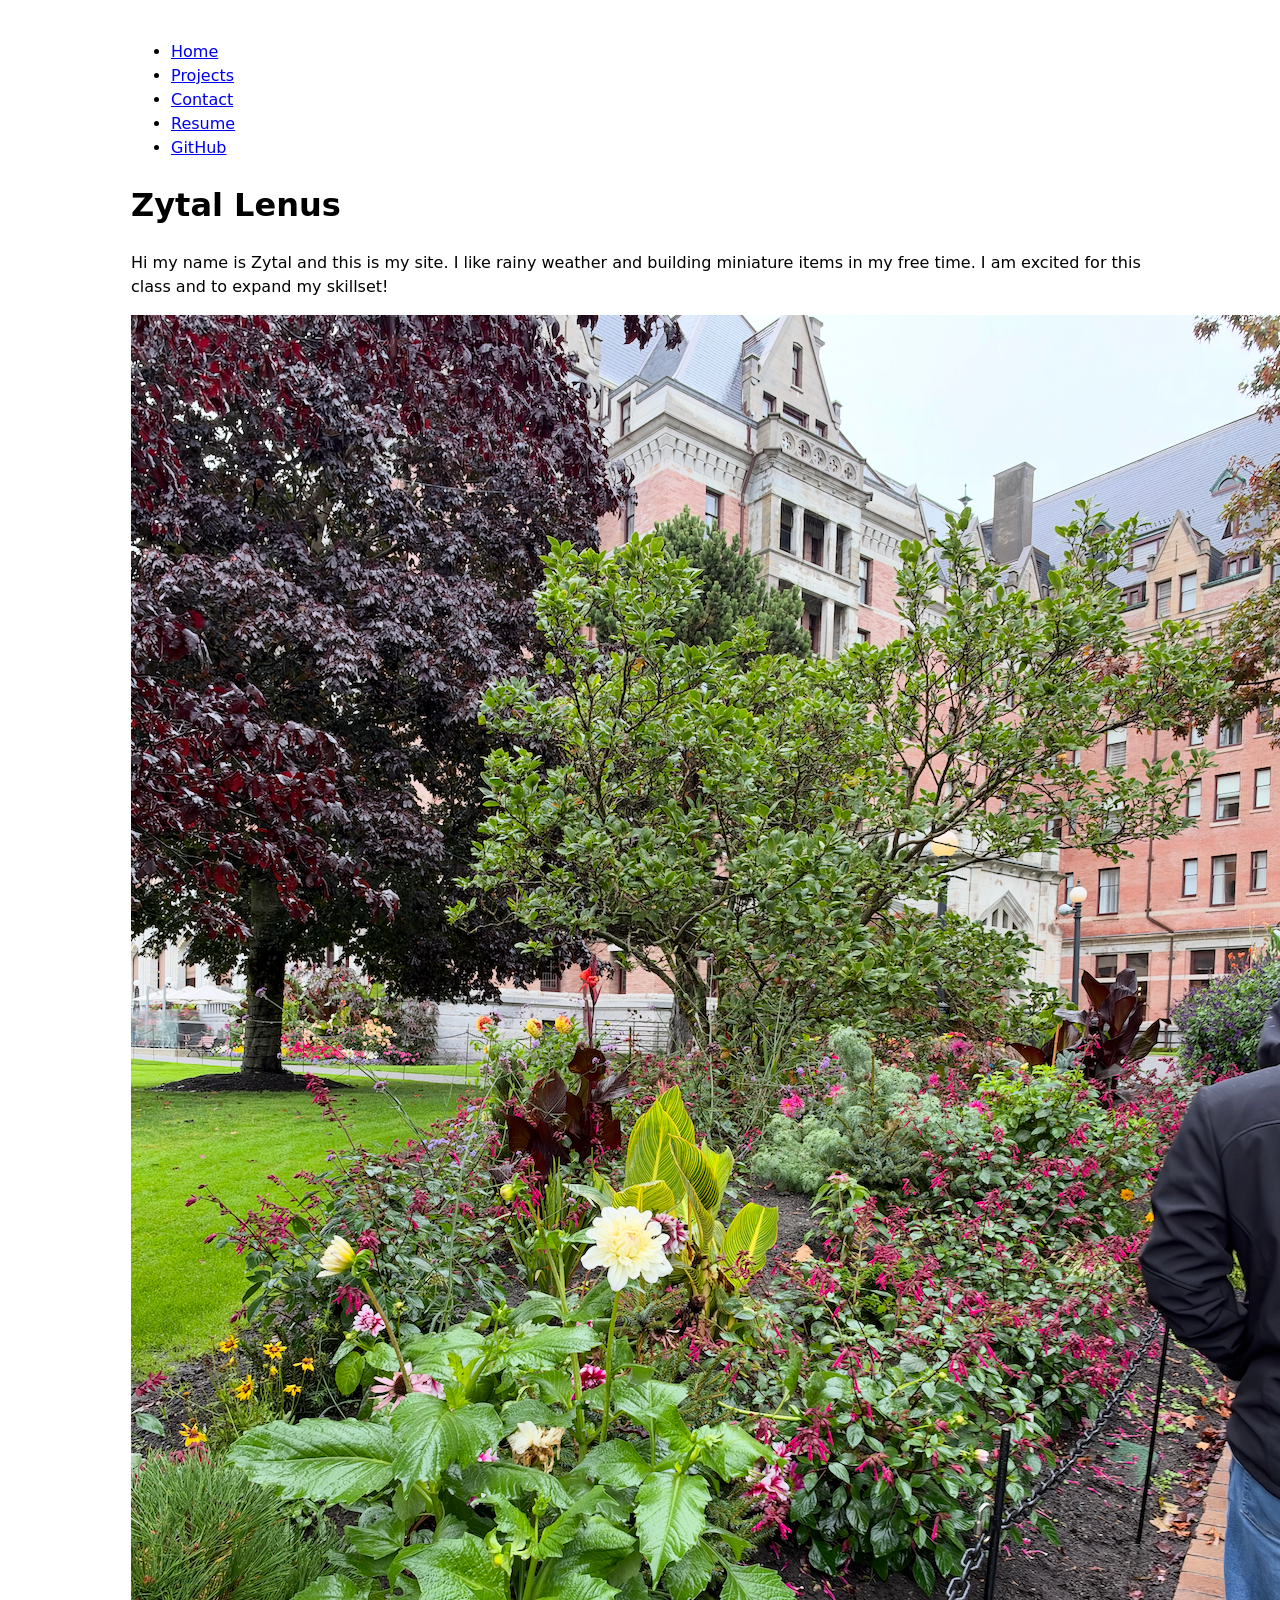
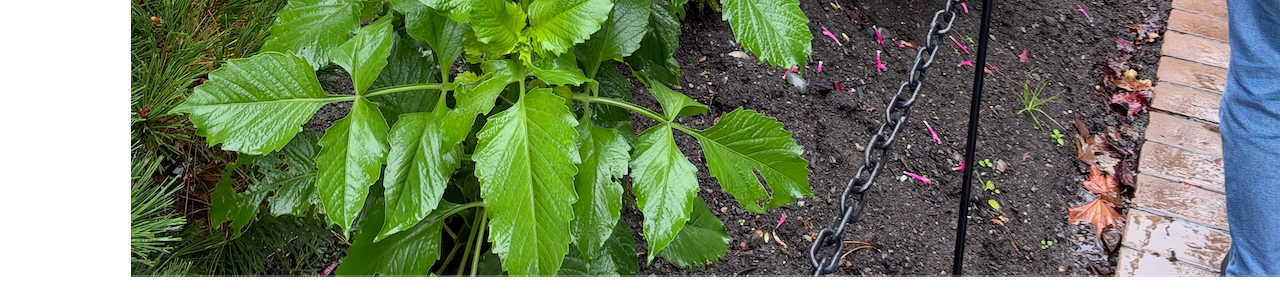
==== index.html @ 49779893 "Nav Update" ====
<!DOCTYPE html>
<html lang="en">
<head>
    <meta charset="UTF-8">
    <meta name="viewport" content="width=device-width, initial-scale=1.0">
    <title>Zytal Lenus: Personal Site and Portfolio.</title>
    <link rel = "stylesheet" href="style.css">
</head>
<body>
<nav>
    <ul>
        <li><a href="./">Home</a></li>
        <li><a href="projects/">Projects</a></li>
        <li><a href="contact/">Contact</a></li>
        <li><a href="resume/">Resume</a></li>
        <li><a href="https://github.com/zlenus" target="_blank">GitHub</a></li>
    </ul>   
</nav>

    <h1>Zytal Lenus</h1>
    <p>Hi my name is Zytal and this is my site. I like rainy weather and building miniature items in my free time. I am excited for this class and to expand my skillset! </p>

    
</body>
<img src = "images/Garden.png" alt="The Empress Hotel's greenery in Victoria, Canada" />
</html>
---- style.css ----
body 
{
  font: 100%/1.5 system-ui;
  max-width: 100ch;
  margin-inline: auto;
  padding: 1rem;
}
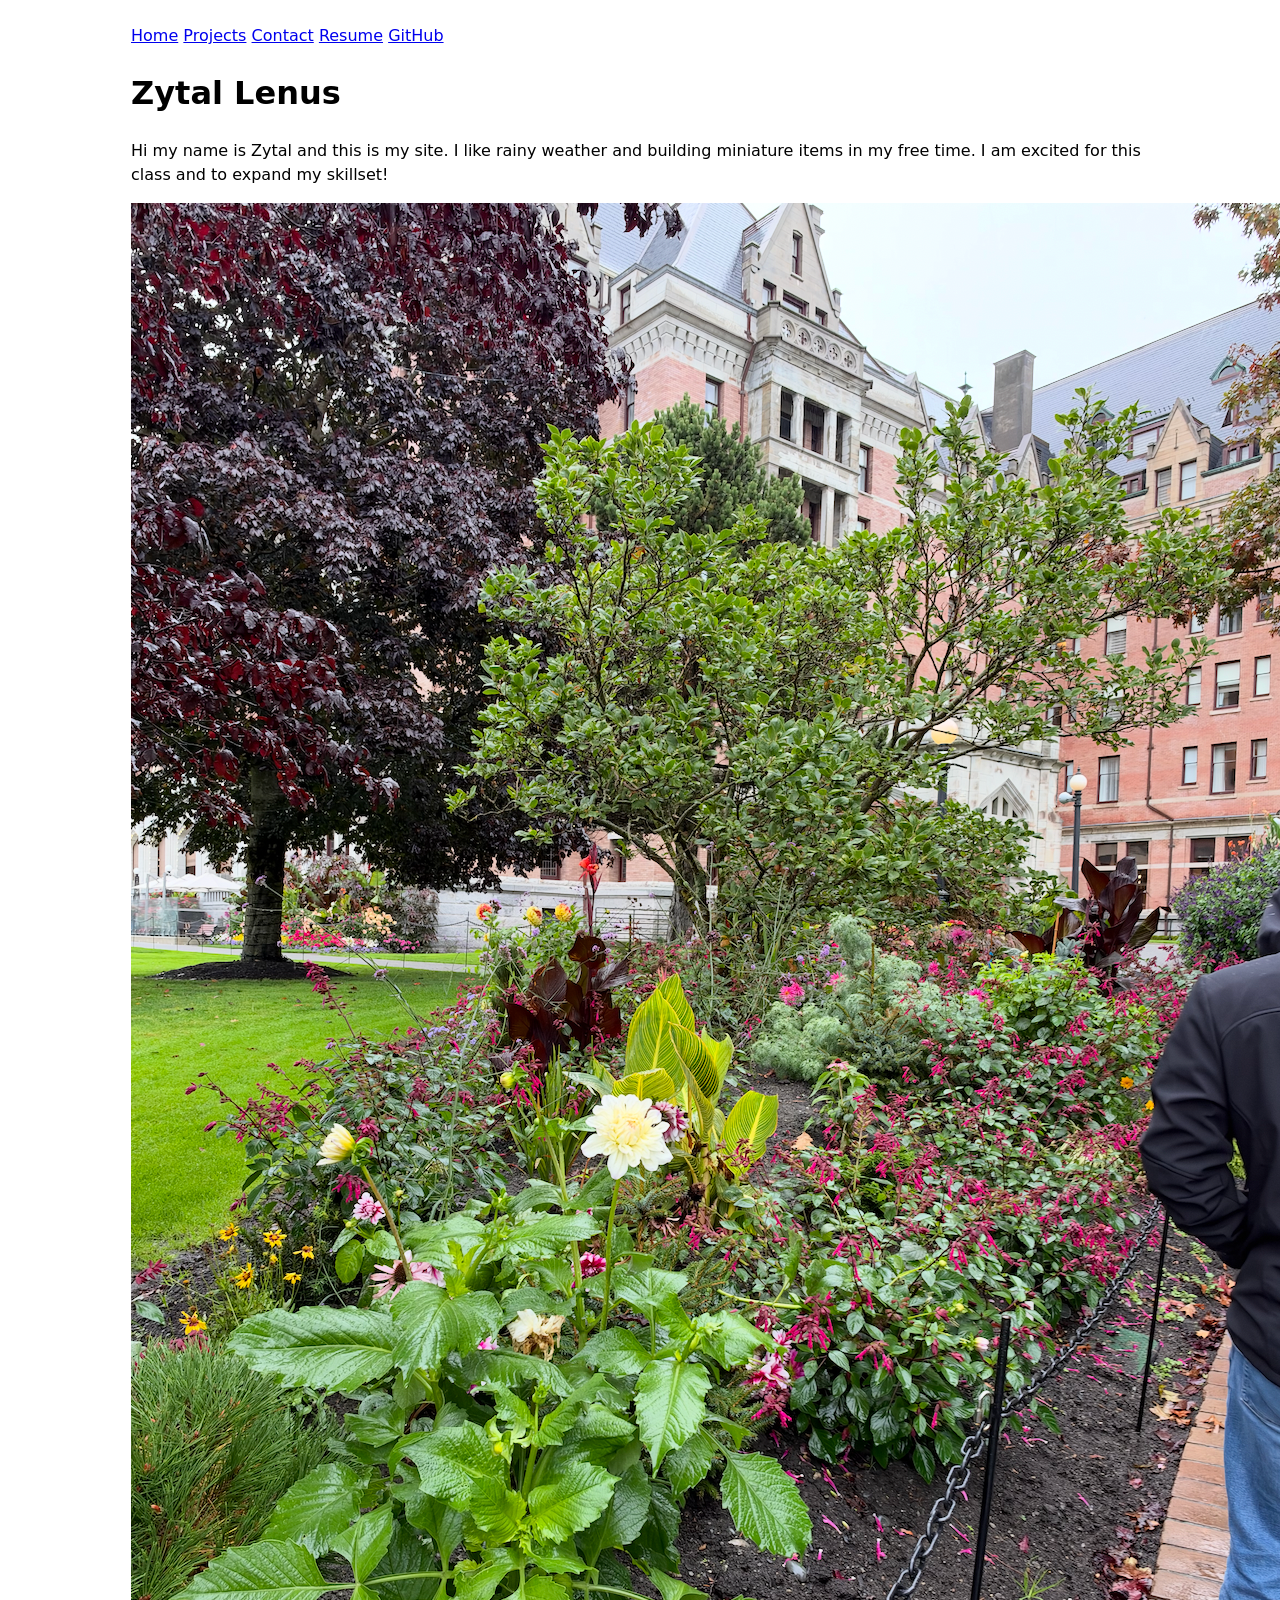
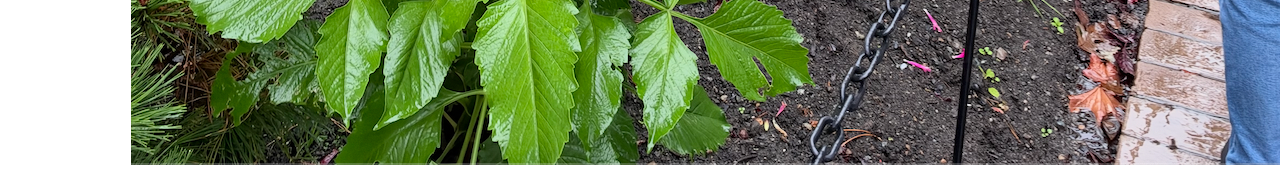
==== commit 339b0c52: "Update index.html" ====
--- a/index.html
+++ b/index.html
@@ -8,13 +8,11 @@
 </head>
 <body>
 <nav>
-    <ul>
-        <li><a href="./">Home</a></li>
-        <li><a href="projects/">Projects</a></li>
-        <li><a href="contact/">Contact</a></li>
-        <li><a href="resume/">Resume</a></li>
-        <li><a href="https://github.com/zlenus" target="_blank">GitHub</a></li>
-    </ul>   
+    <a href="./">Home</a>
+    <a href="projects/">Projects</a>
+    <a href="contact/">Contact</a>
+    <a href="resume/">Resume</a>
+    <a href="https://github.com/zlenus" target="_blank">GitHub</a>
 </nav>
 
     <h1>Zytal Lenus</h1>
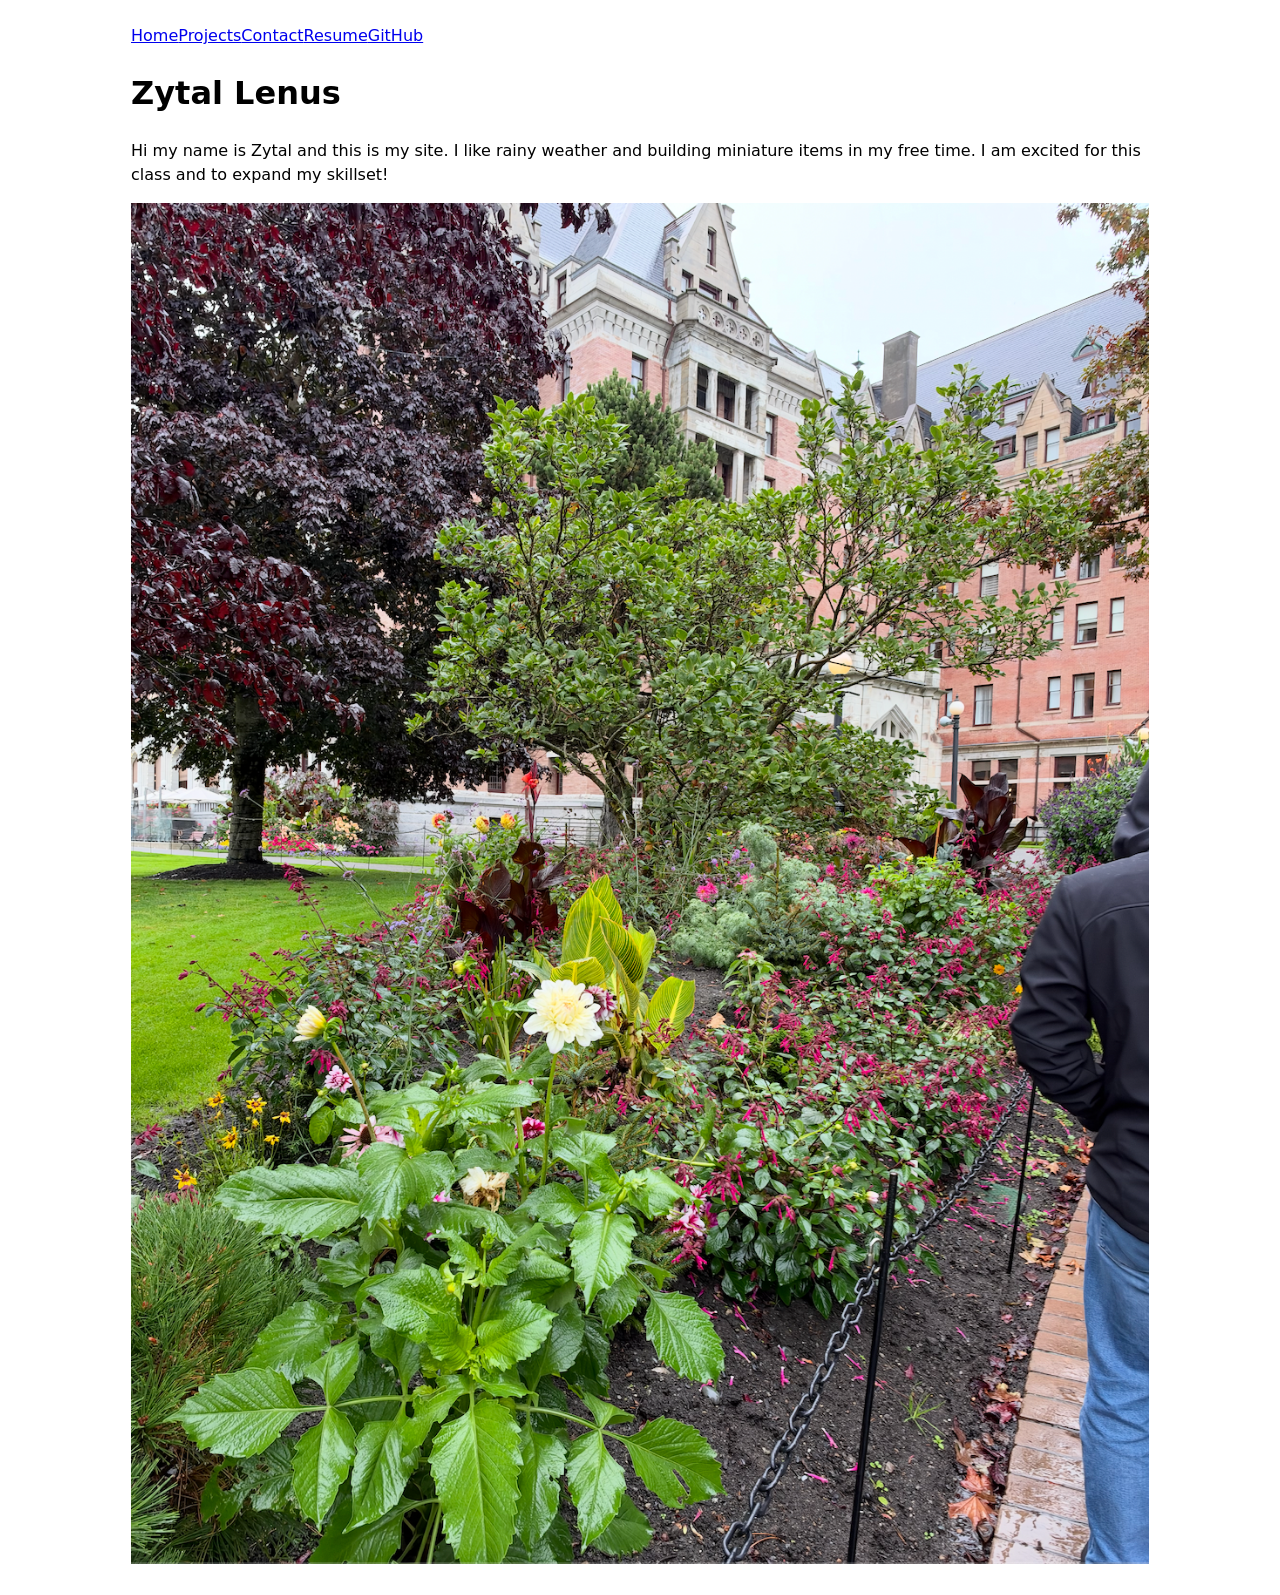
==== commit 933463bd: "CSS style changes" ====
--- a/index.html
+++ b/index.html
@@ -17,8 +17,8 @@
 
     <h1>Zytal Lenus</h1>
     <p>Hi my name is Zytal and this is my site. I like rainy weather and building miniature items in my free time. I am excited for this class and to expand my skillset! </p>
-
+    <img src = "images/Garden.png" alt="The Empress Hotel's greenery in Victoria, Canada" />
     
 </body>
-<img src = "images/Garden.png" alt="The Empress Hotel's greenery in Victoria, Canada" />
+
 </html>
--- a/style.css
+++ b/style.css
@@ -5,3 +5,12 @@
   margin-inline: auto;
   padding: 1rem;
 }
+img
+{
+  max-width: 100%;
+}
+nav
+{
+  display:flex;
+
+}
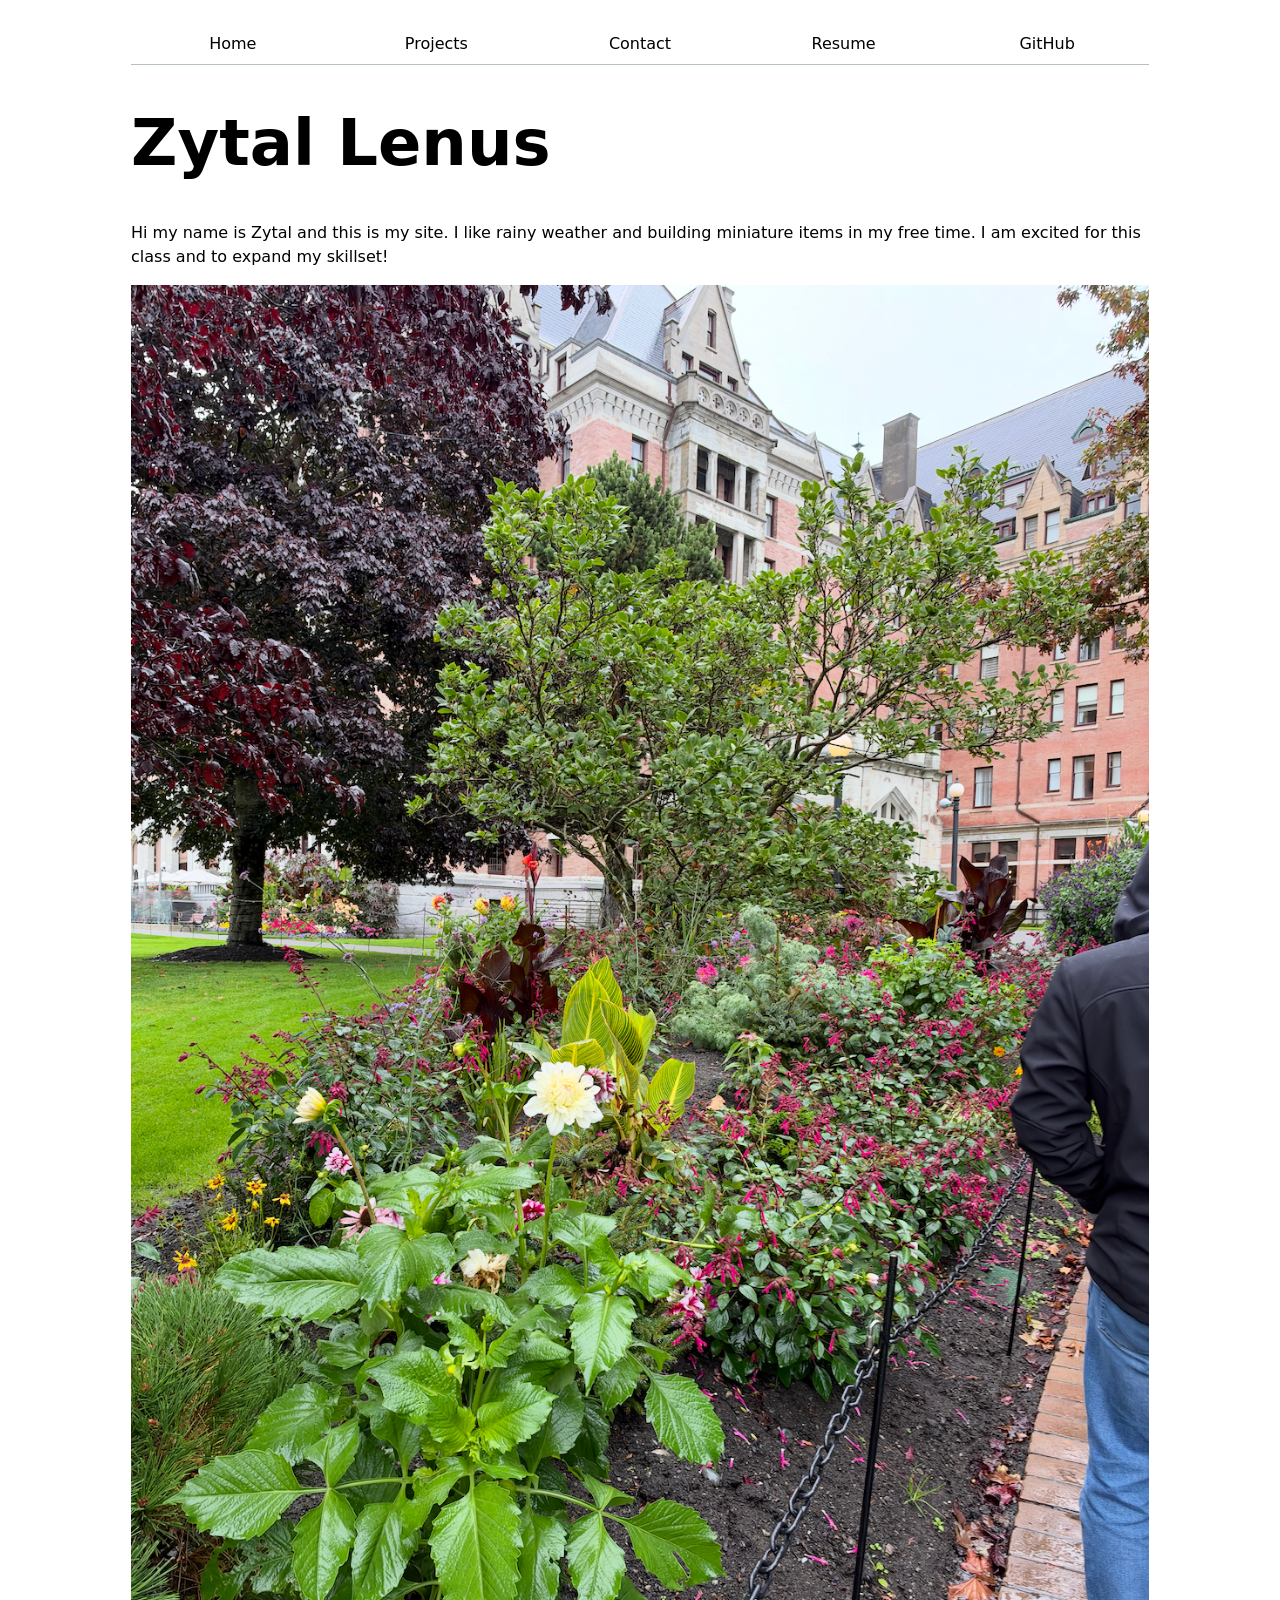
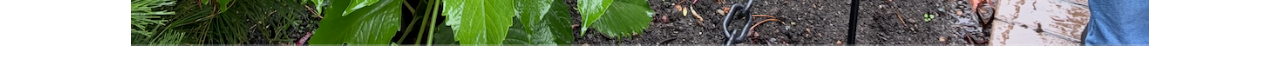
==== commit 87ce1d4b: "global file creation" ====
--- a/index.html
+++ b/index.html
@@ -5,6 +5,7 @@
     <meta name="viewport" content="width=device-width, initial-scale=1.0">
     <title>Zytal Lenus: Personal Site and Portfolio.</title>
     <link rel = "stylesheet" href="style.css">
+    <script type="module" src="global.js"></script>
 </head>
 <body>
 <nav>
--- a/style.css
+++ b/style.css
@@ -1,16 +1,131 @@
-body 
-{
+body {
   font: 100%/1.5 system-ui;
   max-width: 100ch;
   margin-inline: auto;
   padding: 1rem;
 }
-img
-{
+
+img {
   max-width: 100%;
 }
-nav
-{
+
+nav {
   display:flex;
+  margin-bottom: 1em;
+  border-bottom: 1px solid oklch(80% 3% 200);
+}
 
+nav a {
+  flex:1;
+  text-decoration: none;
+  color: inherit;
+  text-align: center;
+  padding: 0.5em;
 }
+nav a.current {
+  border-bottom: 0.4em solid oklch(80% 3% 200);
+  padding-bottom: 0.1em;
+}
+html {
+  --color-accent: oklch(37.67% 0.1546 29.23);
+  accent-color: var(--color-accent);
+}
+nav a:hover {
+  border-bottom: 0.4em solid var(--color-accent);
+  padding-bottom: 0.1em;
+  background-color: oklch(from var(--color-accent) 95% 5% h);
+}
+input, textarea, button {
+  font: inherit;
+}
+form {
+  display: grid;
+  grid-template-columns: auto 1fr;
+  gap: 1em;
+}
+form label {
+  display: grid;
+  grid-template-columns: subgrid;
+  grid-column: 1 / -1;
+}
+form button {
+  grid-column: 1 / -1;
+}
+.projects {
+  display: grid;
+  grid-template-columns: repeat(auto-fill, minmax(15em, 1fr));
+  gap: 1em;
+}
+.projects article {
+  display: grid;
+  grid-template-rows: subgrid;
+  grid-row: span 3;
+}
+.projects h2 {
+  margin: 0;
+}
+h1 {
+  font-size: 400%;
+}
+h1, h2, h3, h4, h5, h6 {
+  line-height: 1.1;
+  text-wrap: balance;
+}
+
+.resume .education         { --section-color: oklch(55% 50% 250); }
+.resume .experience        { --section-color: oklch(55% 50% 150); }
+.resume .personal-projects { --section-color: oklch(60% 50% 60); } 
+.resume .skills            { --section-color: oklch(55% 50% 310); }
+
+.resume section {
+  margin-block: 2.5em;
+}
+.resume h2 {
+  color: var(--section-color);
+  border-bottom: 2px solid var(--section-color);
+  padding-bottom: 0.2em;
+}
+.resume article, .resume .skills ul {
+  border-left: 0.3em solid var(--section-color);
+  padding-left: 1em;
+}
+.resume article {
+  margin-block: 1.25em;
+}
+ 
+.resume article header {
+  display: flex;
+  flex-wrap: wrap;
+  justify-content: space-between;
+  align-items: baseline;
+  gap: 0 1em;
+}
+ 
+.resume h3, .resume article header p {
+  margin: 0;
+}
+ 
+.resume time {
+  color: var(--section-color);
+}
+ 
+.resume li {
+  margin-left: 1.2em;
+}
+
+.resume .project-grid {
+  display: grid;
+  grid-template-columns: repeat(auto-fill, minmax(15em, 1fr));
+  gap: 1em;
+}
+
+.resume .project-grid article {
+  display: grid;
+  grid-template-rows: subgrid;
+  grid-row: span 2;
+  margin-block: 0;
+}
+
+.resume .project-grid p {
+  margin: 0;
+}
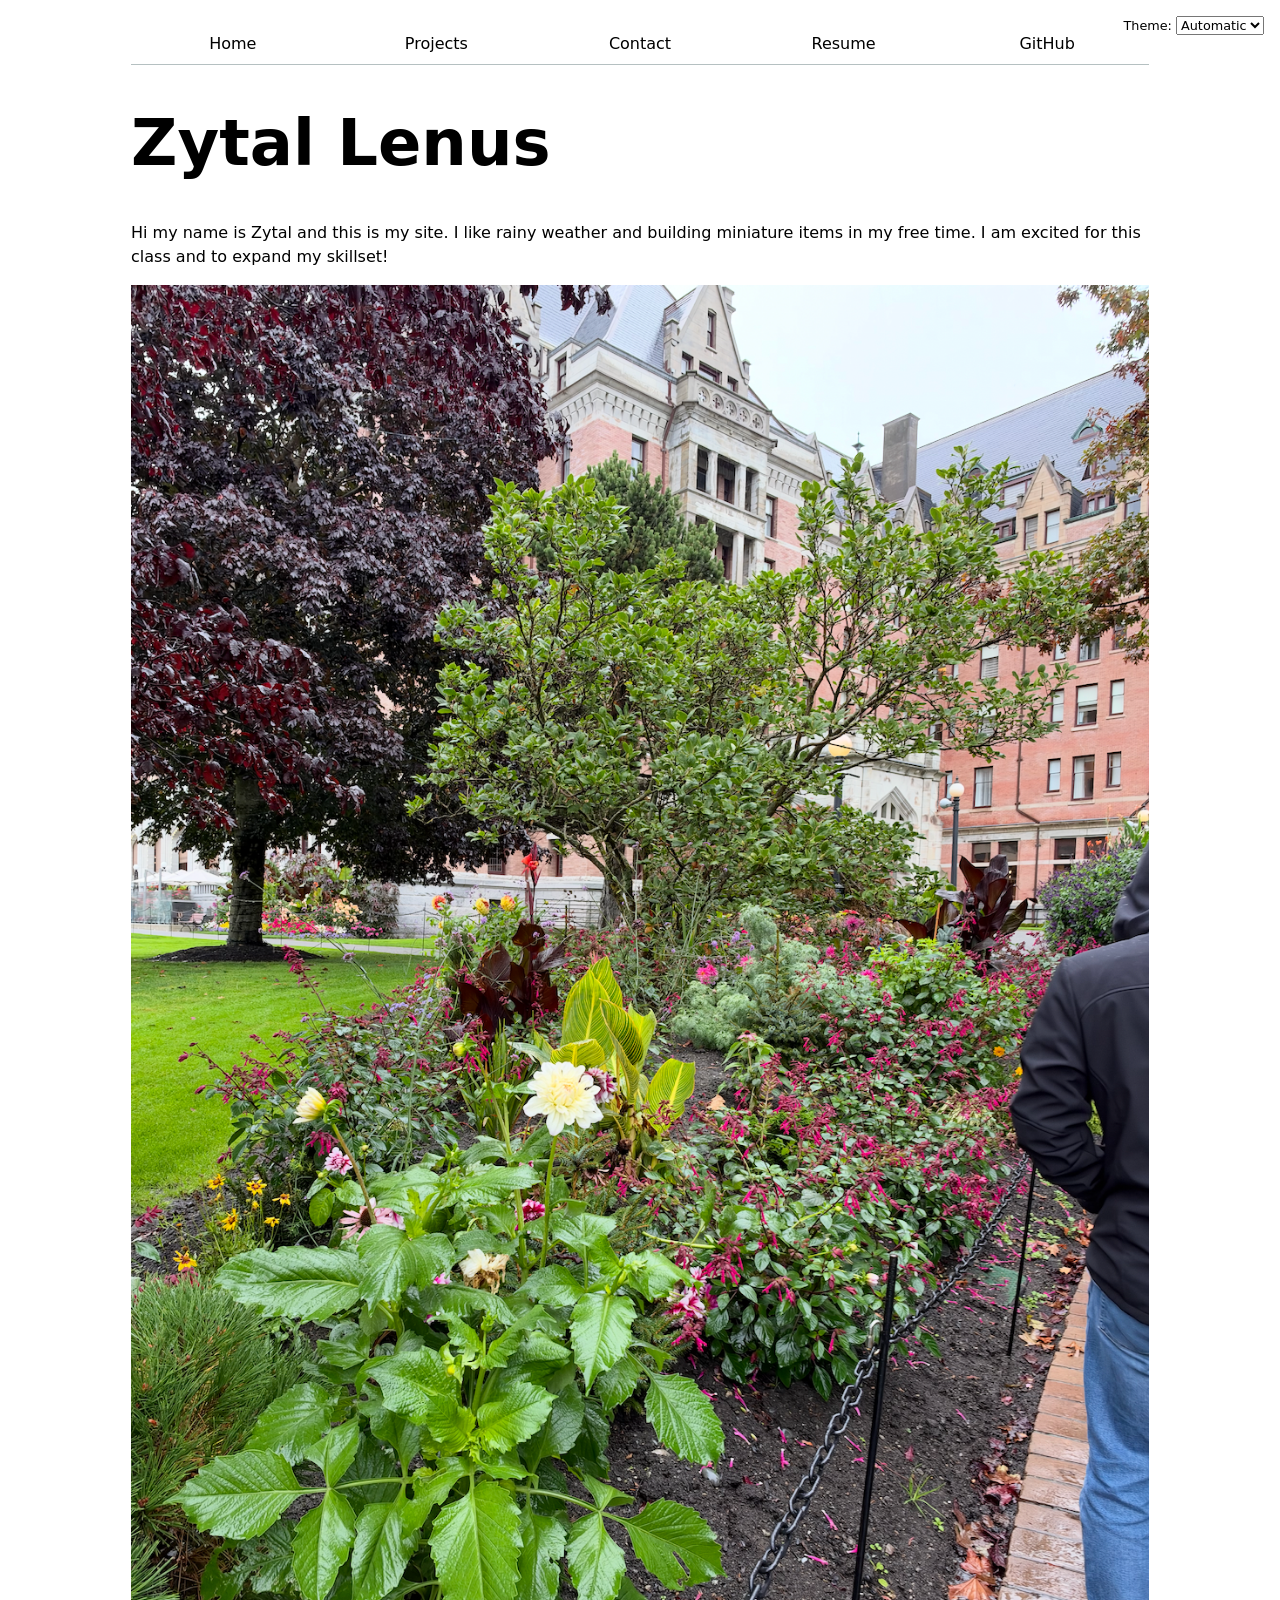
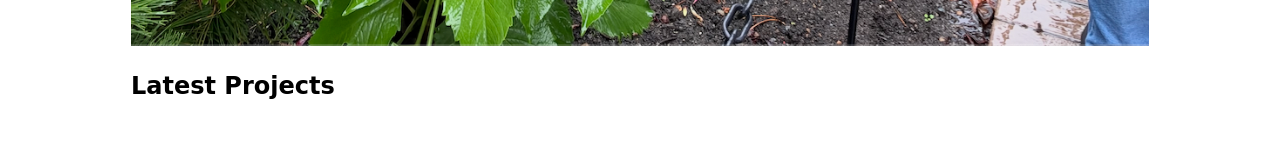
==== commit 39a84055: "end of step 2 end of step 2" ====
--- a/index.html
+++ b/index.html
@@ -6,20 +6,18 @@
     <title>Zytal Lenus: Personal Site and Portfolio.</title>
     <link rel = "stylesheet" href="style.css">
     <script type="module" src="global.js"></script>
+    <script type="module" src="index.js"></script>
 </head>
 <body>
-<nav>
-    <a href="./">Home</a>
-    <a href="projects/">Projects</a>
-    <a href="contact/">Contact</a>
-    <a href="resume/">Resume</a>
-    <a href="https://github.com/zlenus" target="_blank">GitHub</a>
-</nav>
 
     <h1>Zytal Lenus</h1>
     <p>Hi my name is Zytal and this is my site. I like rainy weather and building miniature items in my free time. I am excited for this class and to expand my skillset! </p>
     <img src = "images/Garden.png" alt="The Empress Hotel's greenery in Victoria, Canada" />
     
+    <h2>Latest Projects</h2>
+    <div class="projects">
+        <!-- Dynamically added content will appear here -->
+        </div>
 </body>
 
 </html>
--- a/style.css
+++ b/style.css
@@ -10,6 +10,7 @@
 }
 
 nav {
+  border-color: oklch(50% 10% 200 / 40%);
   display:flex;
   margin-bottom: 1em;
   border-bottom: 1px solid oklch(80% 3% 200);
@@ -23,19 +24,20 @@
   padding: 0.5em;
 }
 nav a.current {
-  border-bottom: 0.4em solid oklch(80% 3% 200);
+  border-bottom: 0.4em solid var(--border-color);
   padding-bottom: 0.1em;
 }
 html {
+  color-scheme: light dark;
   --color-accent: oklch(37.67% 0.1546 29.23);
   accent-color: var(--color-accent);
 }
 nav a:hover {
   border-bottom: 0.4em solid var(--color-accent);
   padding-bottom: 0.1em;
-  background-color: oklch(from var(--color-accent) 95% 5% h);
+  background-color: color-mix(in oklch, var(--color-accent), canvas 85%);
 }
-input, textarea, button {
+input, textarea, button, select {
   font: inherit;
 }
 form {
@@ -50,6 +52,12 @@
 }
 form button {
   grid-column: 1 / -1;
+}
+.color-scheme {
+  position: absolute;
+  top: 1rem;
+  right: 1rem;
+  font-size: 80%;
 }
 .projects {
   display: grid;
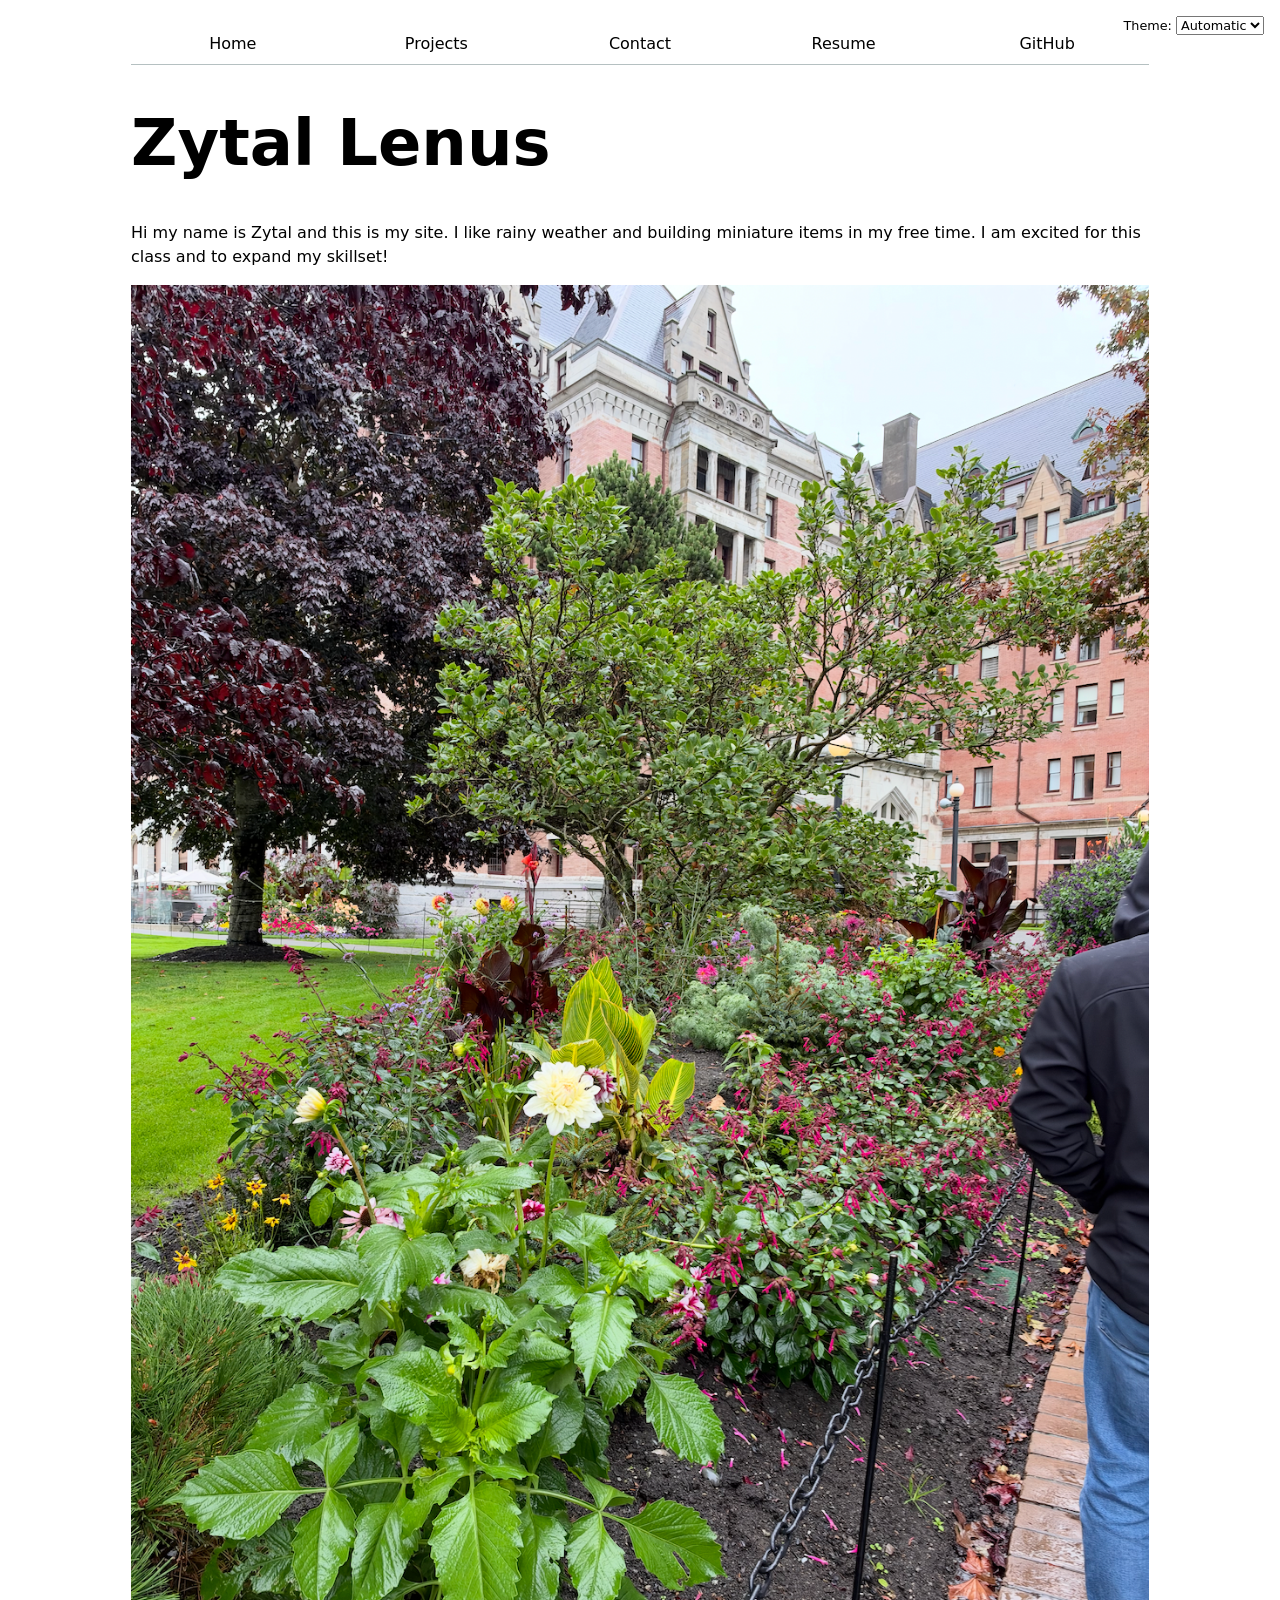
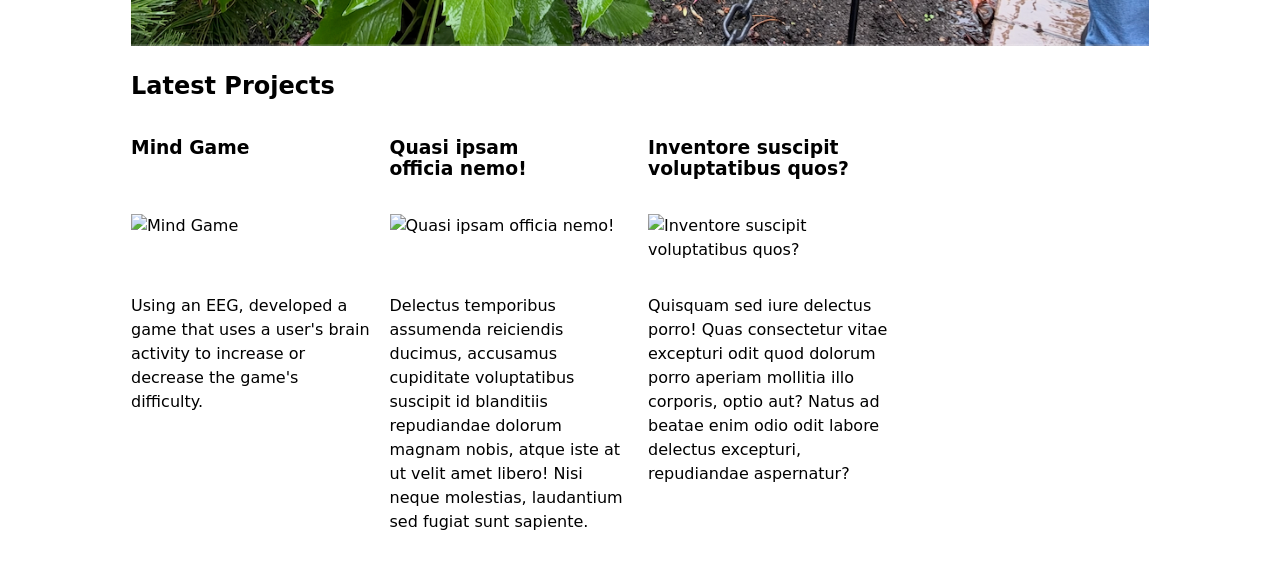
==== commit 076f01e4: "Follower Count" ====
--- a/index.html
+++ b/index.html
@@ -14,6 +14,7 @@
     <p>Hi my name is Zytal and this is my site. I like rainy weather and building miniature items in my free time. I am excited for this class and to expand my skillset! </p>
     <img src = "images/Garden.png" alt="The Empress Hotel's greenery in Victoria, Canada" />
     
+    <div id="profile-stats"></div>
     <h2>Latest Projects</h2>
     <div class="projects">
         <!-- Dynamically added content will appear here -->
--- a/style.css
+++ b/style.css
@@ -136,4 +136,20 @@
 
 .resume .project-grid p {
   margin: 0;
-}+}
+
+#profile-stats dl {
+  display: grid;
+  grid-template-columns: repeat(4, 1fr);
+}
+#profile-stats dt {
+  grid-row: 1;
+  font-size: 80%;
+  text-transform: uppercase;
+  opacity: 0.7;
+}
+#profile-stats dd {
+  grid-row: 2;
+  margin: 0;
+  font-size: 200%;
+}
